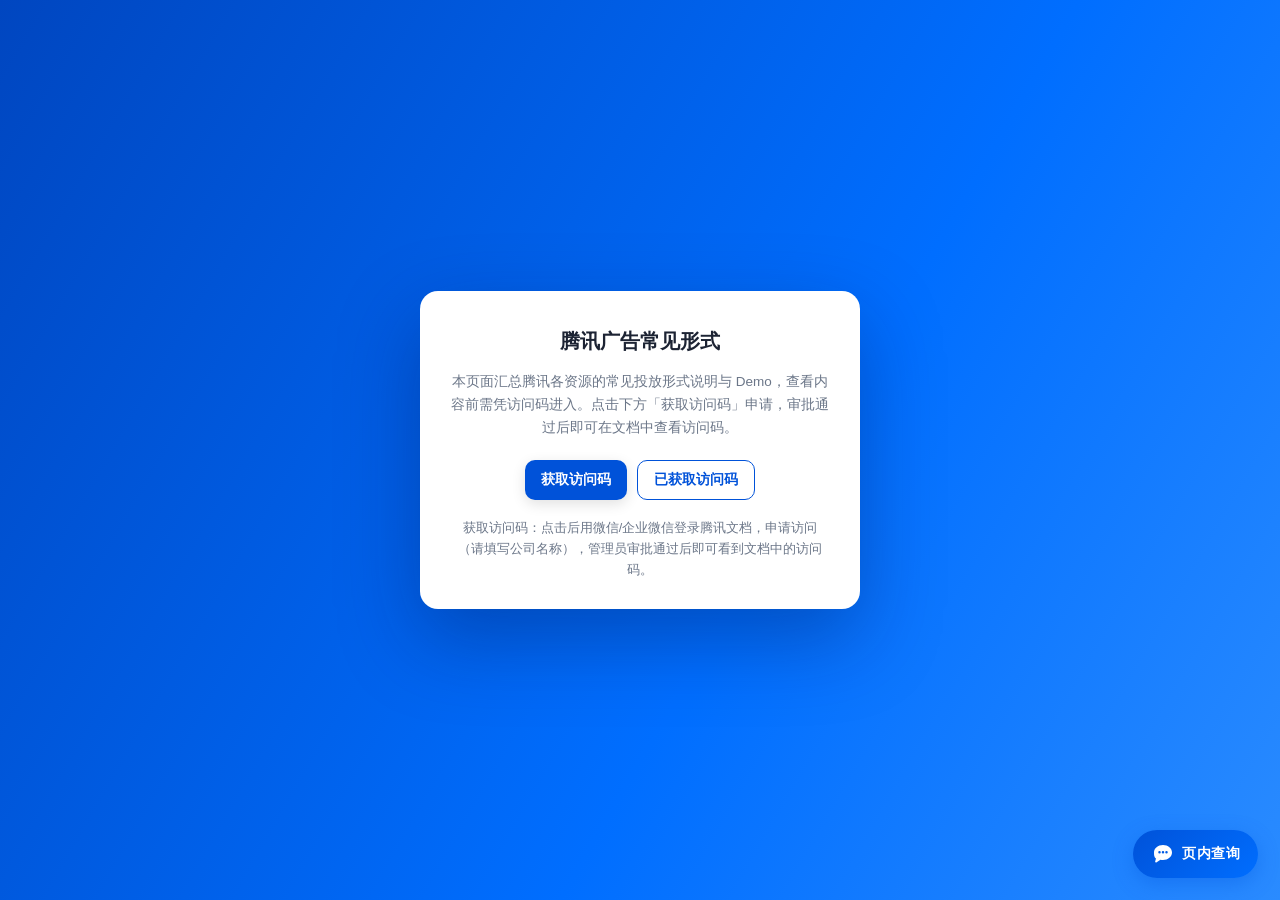
==== adformat/index.html @ 0b8632ed "init: 腾讯内容平台对外展示站群（门户+大剧/综艺/刊例/广告形式）" ====
<!DOCTYPE html>
<html lang="zh-CN">
<head>
<meta charset="UTF-8" />
<meta name="viewport" content="width=device-width, initial-scale=1.0" />
<title>腾讯广告常见形式</title>
<meta name="description" content="腾讯广告常见投放形式速查：腾讯视频合约 / 腾讯视频招商 / TME / 朋友圈，含形式位置说明、介绍文档与 Demo 视频。" />
<meta property="og:type" content="website" />
<meta property="og:title" content="腾讯广告常见形式" />
<meta property="og:description" content="常见投放形式速查：位置说明、介绍文档、Demo 视频。内部参考，访问需凭访问码。" />
<link rel="icon" href="favicon.svg" type="image/svg+xml" />
<link rel="stylesheet" href="assets/style.css" />
<link rel="stylesheet" href="assets/assistant.css" />
</head>
<body>

<header class="site-head">
  <a class="btn-home" href="./" title="返回首页"><svg viewBox="0 0 24 24" width="14" height="14" aria-hidden="true"><path fill="currentColor" d="M10.3 5.3a1 1 0 0 1 1.4 1.4L7.42 11H19a1 1 0 1 1 0 2H7.41l4.3 4.3a1 1 0 1 1-1.42 1.4l-6-6a1 1 0 0 1 0-1.4l6-6Z"/></svg>返回首页</a>
  <div class="head-inner">
    <h1 id="pageTitle">腾讯广告常见形式</h1>
    <p class="disclaimer">本页面汇总腾讯各资源常见投放形式的位置说明、介绍文档与 Demo 视频，仅供相关人员内部参考。形式名称、样式与投放规则可能随版本调整，一切以腾讯官方最新发布及业务对接人员确认为准，请勿对外传播。</p>
  </div>
</header>

<div class="board" id="board-adformat">
  <div class="af-toolbar">
    <p class="intro">按资源分页卡查看常见投放形式：点击<b>形式名称</b>可展开详细说明，右侧可查看<b>介绍文档</b>与<b>Demo 视频</b>。</p>
  </div>

  <!-- 资源页卡 -->
  <div class="af-tabs" id="afTabs"></div>

  <!-- 搜索 -->
  <div class="search-bar af-search">
    <svg class="search-icon" viewBox="0 0 24 24" width="20" height="20" aria-hidden="true"><circle cx="10.5" cy="10.5" r="6.5" fill="none" stroke="currentColor" stroke-width="2.4"/><path d="M15.6 15.6 21 21" fill="none" stroke="currentColor" stroke-width="2.6" stroke-linecap="round"/></svg>
    <input type="search" id="afSearch" placeholder="搜索投放形式名称或位置关键词…" autocomplete="off" />
    <button class="search-clear" id="afSearchClear" type="button" aria-label="清除搜索" hidden>×</button>
  </div>

  <main class="container af-container">
    <div id="afList"></div>
  </main>
</div>

<!-- 介绍文档预览浮层（PDF） -->
<div class="plan-viewer" id="docViewer" aria-hidden="true">
  <button class="btn-back" type="button" data-doc-close aria-label="返回">
    <svg viewBox="0 0 24 24" width="16" height="16" aria-hidden="true"><path fill="currentColor" d="M20 11H7.8l5.6-5.6L12 4l-8 8 8 8 1.4-1.4L7.8 13H20v-2Z"/></svg>
    返回
  </button>
  <div class="plan-backdrop" data-doc-close></div>
  <div class="plan-panel">
    <div class="plan-head">
      <h3 id="docName"></h3>
      <a class="btn btn-primary btn-sm" id="docDownload" download>下载</a>
    </div>
    <div class="plan-pages" id="docPages"></div>
  </div>
</div>

<!-- Demo 视频浮层 -->
<div class="plan-viewer" id="videoViewer" aria-hidden="true">
  <button class="btn-back" type="button" data-video-close aria-label="返回">
    <svg viewBox="0 0 24 24" width="16" height="16" aria-hidden="true"><path fill="currentColor" d="M20 11H7.8l5.6-5.6L12 4l-8 8 8 8 1.4-1.4L7.8 13H20v-2Z"/></svg>
    返回
  </button>
  <div class="plan-backdrop" data-video-close></div>
  <div class="plan-panel video-panel">
    <div class="plan-head">
      <h3 id="videoName"></h3>
      <a class="btn btn-primary btn-sm" id="videoDownload" download>下载</a>
    </div>
    <div class="video-stage" id="videoStage"></div>
  </div>
</div>

<div class="gate" id="gate">
  <div class="gate-card">
    <div class="gate-brand"><h2>腾讯广告常见形式</h2></div>
    <p class="gate-intro">本页面汇总腾讯各资源的常见投放形式说明与 Demo，查看内容前需凭访问码进入。点击下方「获取访问码」申请，审批通过后即可在文档中查看访问码。</p>
    <div class="gate-actions">
      <button class="btn btn-primary" id="btnGetCode" type="button">获取访问码</button>
      <button class="btn btn-ghost2" id="btnHaveCode" type="button">已获取访问码</button>
    </div>
    <div class="gate-code" id="gateCode" hidden>
      <input class="gate-input" type="text" id="codeInput" placeholder="请输入访问码" autocomplete="off" />
      <button class="btn btn-primary" id="btnVerify" type="button">确认</button>
      <p class="gate-err" id="codeErr" hidden>访问码不正确，请检查后重试，或重新获取。</p>
    </div>
    <p class="gate-tip">获取访问码：点击后用微信/企业微信登录腾讯文档，申请访问（请填写公司名称），管理员审批通过后即可看到文档中的访问码。</p>
  </div>
</div>

<footer class="site-footer">
  <p>本页面为对外公开资料 · 仅供商务参考 · © 2026</p>
  <a href="#" id="btnLogout" hidden>退出访问</a>
</footer>

<script src="assets/vendor/pdf.min.js"></script>
<script src="assets/app.js"></script>
<script src="assets/assistant.js"></script>
</body>
</html>
---- adformat/assets/style.css ----
:root {
  --blue: #0052d9;
  --blue-2: #006eff;
  --blue-soft: #eaf1ff;
  --ink: #1c2333;
  --ink-2: #6b7688;
  --line: #e6ebf5;
  --card: #ffffff;
  --bg: #f4f7fd;
  --radius: 16px;
  --shadow: 0 4px 18px rgba(20, 40, 90, 0.08);
  --shadow-hover: 0 10px 30px rgba(20, 60, 140, 0.16);
}

* { box-sizing: border-box; }
html { -webkit-text-size-adjust: 100%; }
body {
  margin: 0; font-family: -apple-system, BlinkMacSystemFont, "PingFang SC", "Microsoft YaHei", sans-serif;
  background: var(--bg); color: var(--ink); line-height: 1.6;
}

/* 顶部 */
.site-head {
  position: relative;
  background: linear-gradient(120deg, #0046c0 0%, #006eff 60%, #2a8bff 100%);
  color: #fff; padding: 34px 20px 30px; text-align: center;
}
.btn-home {
  position: absolute; left: 18px; top: 50%; transform: translateY(-50%);
  display: inline-flex; align-items: center; gap: 5px; z-index: 5;
  background: rgba(255, 255, 255, .16); color: #fff;
  border: 1px solid rgba(255, 255, 255, .38);
  font-size: 13px; font-weight: 700; padding: 7px 14px; border-radius: 999px;
  text-decoration: none; -webkit-backdrop-filter: blur(4px); backdrop-filter: blur(4px);
  transition: background .15s ease, border-color .15s ease;
}
.btn-home:hover { background: rgba(255, 255, 255, .32); border-color: rgba(255, 255, 255, .7); }
.btn-home svg { flex-shrink: 0; }
.head-inner h1 { margin: 0; font-size: 26px; font-weight: 800; letter-spacing: 2px; }
.head-inner .disclaimer {
  margin: 12px auto 0; max-width: 860px; text-align: left;
  font-size: 12px; line-height: 1.7; color: rgba(255, 255, 255, 0.72);
}

.container { max-width: 1120px; margin: 0 auto; padding: 30px 20px 60px; }

/* 工具栏 + 说明 */
.af-toolbar { margin: 0 0 14px; }
.intro {
  background: var(--card); border: 1px solid var(--line);
  border-radius: var(--radius); padding: 16px 20px; margin: 0;
  color: var(--ink-2); font-size: 14px; box-shadow: var(--shadow);
}
.intro b { color: var(--blue); }

/* 资源页卡 */
.af-tabs {
  display: flex; flex-wrap: wrap; gap: 10px;
  max-width: 1120px; margin: 0 auto 14px; padding: 0 20px;
}
.chip {
  border: 1px solid var(--line); background: #fff; color: var(--ink);
  font-size: 13px; font-weight: 700; padding: 8px 18px; border-radius: 999px; cursor: pointer;
  transition: border-color .12s ease, color .12s ease, background .12s ease;
}
.chip:hover { border-color: var(--blue); color: var(--blue); }
.chip-active { background: var(--blue); color: #fff; border-color: var(--blue); }
.chip-active:hover { background: var(--blue); color: #fff; border-color: var(--blue); }
.af-tab { display: inline-flex; align-items: center; gap: 7px; }
.af-tab-n {
  font-size: 11px; font-weight: 800; min-width: 18px; height: 18px; padding: 0 5px;
  display: inline-flex; align-items: center; justify-content: center; border-radius: 999px;
  background: var(--blue-soft); color: var(--blue);
}
.af-tab.chip-active .af-tab-n { background: rgba(255, 255, 255, .25); color: #fff; }

/* 搜索栏 */
.af-search { max-width: 1120px; padding: 0 20px 18px; position: relative; display: flex; align-items: center; }
.search-icon { position: absolute; left: 32px; top: 50%; transform: translateY(-50%); width: 20px; height: 20px; color: var(--blue); pointer-events: none; z-index: 1; }
#afSearch {
  flex: 1; min-width: 0; border: 1px solid var(--line); border-radius: 10px;
  padding: 10px 40px 10px 44px; font-size: 14px; outline: none; background: #fff;
}
#afSearch:focus { border-color: var(--blue); box-shadow: 0 0 0 3px var(--blue-soft); }
#afSearch::-webkit-search-cancel-button { display: none; }
.search-clear {
  position: absolute; right: 34px; top: 50%; transform: translateY(-50%);
  border: 0; background: #e8ecf3; color: #5b6575; width: 22px; height: 22px; border-radius: 50%;
  font-size: 14px; line-height: 1; cursor: pointer; display: inline-flex; align-items: center; justify-content: center;
}
.search-clear:hover { background: #d5dbe6; }
.search-clear[hidden] { display: none; }

/* 形式列表 */
.af-container { padding-top: 4px; }
.af-group { margin-bottom: 26px; }
.af-group-title { display: flex; align-items: center; gap: 10px; margin: 0 0 12px; font-size: 17px; font-weight: 800; }
.af-group-n { font-size: 12px; font-weight: 700; color: var(--blue); background: var(--blue-soft); padding: 2px 10px; border-radius: 999px; white-space: nowrap; }

.af-table {
  background: #fff; border: 1px solid var(--line); border-radius: 12px;
  box-shadow: var(--shadow); overflow: hidden;
}
.af-row {
  display: flex; align-items: center; gap: 14px;
  padding: 12px 16px; border-top: 1px solid var(--line);
}
.af-row:first-child { border-top: 0; }
.af-row-head {
  background: var(--blue-soft); color: var(--blue);
  font-size: 12px; font-weight: 800; position: sticky; top: 0; z-index: 1;
}
.af-row-clickable { cursor: pointer; transition: background .12s ease; }
.af-row-clickable:hover { background: #f8faff; }
.af-row-open { background: #f4f8ff; }

.af-cell { min-width: 0; }
.af-cell-name { flex: 0 0 210px; font-weight: 700; font-size: 14.5px; display: flex; align-items: center; gap: 6px; }
.af-cell-pos { flex: 1; min-width: 0; color: var(--ink-2); font-size: 13px; line-height: 1.5; }
.af-cell-btns { flex-shrink: 0; display: flex; gap: 8px; }
.af-caret { color: var(--blue); font-size: 12px; transition: transform .15s ease; display: inline-block; }
.af-row-open .af-caret { transform: rotate(90deg); }
.af-caret-none { visibility: hidden; }
.af-spec { display: block; font-size: 12px; color: #8a93a6; margin-top: 2px; }

.af-detail { background: #f9fbff; border-top: 1px dashed var(--line); }
.af-detail[hidden] { display: none; }
.af-detail-inner { padding: 14px 18px 16px 30px; }
.af-detail-inner .af-detail-name { font-size: 14px; font-weight: 800; margin: 0 0 6px; color: var(--ink); }
.af-desc { margin: 0; font-size: 13.5px; color: #525c6e; line-height: 1.75; }

/* 形式操作按钮 */
.btn-af {
  display: inline-flex; align-items: center; gap: 5px; white-space: nowrap;
  border: 1px solid var(--blue); background: #fff; color: var(--blue);
  font-size: 12.5px; font-weight: 700; padding: 7px 13px; border-radius: 9px;
  cursor: pointer; text-decoration: none; transition: background .12s ease;
}
.btn-af:hover { background: var(--blue-soft); }
.btn-af-doc { color: var(--blue); border-color: var(--blue); }
.btn-af-video { color: #0f9d63; border-color: #0f9d63; }
.btn-af-video:hover { background: #e6f6ef; }
.btn-af-off { color: #aab2c0; border-color: #e0e5ee; background: #f4f6fa; cursor: not-allowed; }

/* 空状态 */
.af-empty { text-align: center; padding: 70px 20px; color: var(--ink-2); }
.af-empty-icon { font-size: 46px; }
.af-empty p { font-size: 17px; font-weight: 800; margin: 14px 0 6px; color: var(--ink); }
.af-empty span { font-size: 13px; color: var(--ink-2); display: block; line-height: 1.7; }

/* 页脚 */
.site-footer { text-align: center; padding: 18px 20px 40px; color: var(--ink-2); font-size: 12px; }
.site-footer a { color: var(--blue); font-size: 12px; margin-top: 6px; display: inline-block; }

/* 文档 / 视频预览浮层 */
.plan-viewer { position: fixed; inset: 0; z-index: 100; display: none; touch-action: manipulation; }
.plan-viewer.open { display: block; }
.plan-backdrop { position: absolute; inset: 0; background: rgba(10, 18, 40, 0.6); }
.plan-panel {
  position: absolute; inset: 3vh 3vw; background: #fff; border-radius: 14px; overflow: hidden;
  display: flex; flex-direction: column; box-shadow: 0 30px 80px rgba(0, 0, 0, .4);
  animation: pop .18s ease;
}
@keyframes pop { from { transform: scale(.98); opacity: 0; } to { transform: scale(1); opacity: 1; } }
.plan-head {
  display: flex; align-items: center; justify-content: space-between; gap: 12px;
  padding: 12px 16px 12px 112px; border-bottom: 1px solid var(--line); background: #fafbfe; flex-shrink: 0;
}
.plan-head h3 { margin: 0; font-size: 15px; font-weight: 800; white-space: nowrap; overflow: hidden; text-overflow: ellipsis; }
.btn { display: inline-flex; align-items: center; gap: 7px; border: none; cursor: pointer; text-decoration: none; font-size: 14px; font-weight: 600; padding: 10px 16px; border-radius: 10px; transition: transform .12s ease, box-shadow .12s ease, background .12s ease; }
.btn-sm { padding: 8px 12px; font-size: 13px; }
.btn-primary { background: #fff; color: var(--blue); box-shadow: 0 4px 14px rgba(0, 0, 0, .12); }
.btn-primary:hover { transform: translateY(-1px); box-shadow: 0 8px 22px rgba(0, 0, 0, .18); }
.btn-back { flex-shrink: 0; background: #fff; color: var(--blue); border: 1px solid var(--blue); font-weight: 700; }
.btn-back:hover { background: var(--blue-soft); }
.pdf-page { display: block; height: auto; margin: 0 auto; box-shadow: 0 2px 12px rgba(0, 0, 0, .35); background: #fff; }
.pdf-loading, .pdf-error { color: #fff; padding: 48px 20px; text-align: center; font-size: 14px; line-height: 1.7; }
.plan-pages { flex: 1; width: 100%; overflow: auto; background: #525659; padding: 16px; }

/* 视频面板 */
.video-panel { background: #fff; }
.video-stage { flex: 1; width: 100%; overflow: auto; background: #0e1218; display: flex; align-items: center; justify-content: center; padding: 16px; }
.af-video { max-width: 100%; max-height: 100%; border-radius: 8px; background: #000; }

/* 访问门禁 */
.gate {
  position: fixed; inset: 0; z-index: 70;
  display: flex; align-items: center; justify-content: center; padding: 20px;
  background: linear-gradient(120deg, #0046c0 0%, #006eff 60%, #2a8bff 100%);
}
.gate[hidden] { display: none; }
.gate-card { width: 100%; max-width: 440px; background: #fff; border-radius: 18px; padding: 34px 30px 28px; box-shadow: 0 30px 80px rgba(0, 20, 80, .35); text-align: center; }
.gate-brand { display: flex; align-items: center; justify-content: center; gap: 12px; margin-bottom: 14px; }
.gate-brand h2 { margin: 0; font-size: 20px; font-weight: 800; }
.gate-intro { color: var(--ink-2); font-size: 13.5px; line-height: 1.7; margin: 0 0 20px; }
.gate-actions { display: flex; gap: 10px; justify-content: center; flex-wrap: wrap; }
.gate-actions .btn-primary { background: var(--blue); color: #fff; }
.gate-actions .btn-primary:hover { background: var(--blue-2); }
.btn-ghost2 { background: #fff; color: var(--blue); border: 1px solid var(--blue); }
.btn-ghost2:hover { background: var(--blue-soft); }
.gate-code { margin-top: 16px; display: flex; gap: 8px; justify-content: center; flex-wrap: wrap; }
.gate-code[hidden] { display: none; }
.gate-input { border: 1px solid var(--line); border-radius: 10px; padding: 10px 14px; font-size: 14px; width: 100%; max-width: 220px; outline: none; }
.gate-input:focus { border-color: var(--blue); }
.gate-err { color: #c0392b; font-size: 12.5px; margin: 10px 0 0; width: 100%; }
.gate-err[hidden] { display: none; }
.gate-tip { color: var(--ink-2); font-size: 12.5px; margin: 18px 0 0; line-height: 1.7; }

/* 移动端 */
@media (max-width: 767px) {
  .site-head { padding: 26px 16px 24px; }
  .head-inner h1 { font-size: 21px; }
  .container { padding: 22px 14px 50px; }
  .af-tabs { gap: 8px; padding: 0 14px; }
  .chip { font-size: 12.5px; padding: 7px 14px; }
  .af-search { padding: 0 14px 16px; }
  .search-icon { left: 28px; }
  .search-clear { right: 28px; }
  .af-toolbar, .af-tabs, .af-search { max-width: 100%; }
}
@media (max-width: 640px) {
  .af-row { flex-wrap: wrap; gap: 8px; padding: 11px 12px; }
  .af-row-head { display: none; }
  .af-cell-name { flex: 1 0 100%; }
  .af-cell-pos { flex: 1 0 100%; order: 2; }
  .af-cell-btns { flex: 1 0 100%; order: 3; justify-content: flex-start; }
  .plan-panel { inset: 0; border-radius: 0; }
  .plan-head { flex-wrap: wrap; row-gap: 8px; }
}
---- adformat/assets/assistant.css ----
/* ============================================================
   站内智能助手样式（独立文件，避免污染主样式）
   ============================================================ */
.ai-root { position: fixed; right: 22px; bottom: 22px; z-index: 9999; font-size: 14px; }

/* 悬浮按钮 */
.ai-fab {
  display: inline-flex; align-items: center; gap: 7px;
  border: 0; cursor: pointer;
  background: linear-gradient(135deg, #0052d9 0%, #006eff 100%);
  color: #fff; padding: 12px 18px; border-radius: 999px;
  font-size: 14px; font-weight: 700; letter-spacing: .5px;
  box-shadow: 0 6px 20px rgba(0, 82, 217, .34);
  transition: transform .15s ease, box-shadow .15s ease;
}
.ai-fab:hover { transform: translateY(-2px); box-shadow: 0 10px 26px rgba(0, 82, 217, .42); }
.ai-fab-on { background: linear-gradient(135deg, #3d4757 0%, #5b6575 100%); box-shadow: 0 6px 18px rgba(60, 70, 85, .3); }
.ai-fab svg { flex-shrink: 0; }

/* 面板 */
.ai-panel {
  position: absolute; right: 0; bottom: 60px;
  width: 380px; max-width: calc(100vw - 44px);
  height: 520px; max-height: calc(100vh - 130px);
  background: #fff; border-radius: 16px; overflow: hidden;
  border: 1px solid #e3e8f0;
  box-shadow: 0 18px 50px rgba(20, 30, 50, .22);
  display: flex; flex-direction: column;
  animation: aiIn .18s ease;
}
.ai-panel[hidden] { display: none; }
@keyframes aiIn { from { opacity: 0; transform: translateY(10px); } to { opacity: 1; transform: none; } }

.ai-head {
  flex-shrink: 0; display: flex; align-items: center; justify-content: space-between;
  padding: 13px 14px; color: #fff;
  background: linear-gradient(120deg, #0046c0 0%, #006eff 70%, #2a8bff 100%);
}
.ai-head-l { display: flex; align-items: center; gap: 7px; min-width: 0; }
.ai-head b { font-size: 14.5px; font-weight: 800; letter-spacing: .5px; }
.ai-sub { font-size: 11.5px; color: rgba(255, 255, 255, .78); }
.ai-dot {
  width: 8px; height: 8px; border-radius: 50%; background: #4ade80;
  box-shadow: 0 0 0 3px rgba(74, 222, 128, .28); flex-shrink: 0;
}
.ai-x {
  border: 0; background: rgba(255, 255, 255, .18); color: #fff;
  width: 26px; height: 26px; border-radius: 50%; cursor: pointer;
  font-size: 18px; line-height: 1; display: inline-flex; align-items: center; justify-content: center;
  flex-shrink: 0; transition: background .15s ease;
}
.ai-x:hover { background: rgba(255, 255, 255, .34); }

/* 消息区 */
.ai-body {
  flex: 1; min-height: 0; overflow-y: auto;
  padding: 14px 13px 6px; background: #f6f8fc;
}
.ai-msg { display: flex; margin-bottom: 11px; }
.ai-me { justify-content: flex-end; }
.ai-bot { justify-content: flex-start; }
.ai-bub {
  max-width: 86%; padding: 9px 12px; border-radius: 12px;
  line-height: 1.72; font-size: 13.5px; word-break: break-word;
}
.ai-me .ai-bub { background: var(--blue, #0052d9); color: #fff; border-bottom-right-radius: 4px; }
.ai-bot .ai-bub {
  background: #fff; color: #2c3444; border: 1px solid #e6ebf3;
  border-bottom-left-radius: 4px; box-shadow: 0 1px 3px rgba(20, 30, 50, .04);
}
.ai-bot .ai-bub b { color: #0046c0; }
.ai-hr { border: 0; border-top: 1px dashed #dfe5ee; margin: 9px 0; }

/* 打字动画 */
.ai-typing { display: inline-flex; gap: 4px; padding: 2px 0; }
.ai-typing i {
  width: 6px; height: 6px; border-radius: 50%; background: #b6c0d0;
  animation: aiBlink 1s infinite ease-in-out;
}
.ai-typing i:nth-child(2) { animation-delay: .15s; }
.ai-typing i:nth-child(3) { animation-delay: .3s; }
@keyframes aiBlink { 0%, 80%, 100% { opacity: .3; transform: translateY(0); } 40% { opacity: 1; transform: translateY(-3px); } }

/* 快捷问题 */
.ai-quick {
  flex-shrink: 0; display: flex; gap: 6px; flex-wrap: wrap;
  padding: 8px 12px; background: #f6f8fc; border-top: 1px solid #eaeff6;
}
.ai-chip {
  border: 1px solid #cfdbf0; background: #fff; color: #0052d9;
  font-size: 12px; padding: 5px 11px; border-radius: 999px; cursor: pointer;
  transition: background .13s ease, border-color .13s ease;
}
.ai-chip:hover { background: #eaf2ff; border-color: #9dbcf0; }

/* 输入区 */
.ai-input {
  flex-shrink: 0; display: flex; gap: 8px; align-items: center;
  padding: 10px 12px; background: #fff; border-top: 1px solid #eaeff6;
}
.ai-input input {
  flex: 1; min-width: 0; border: 1px solid #dde4ef; border-radius: 10px;
  padding: 9px 12px; font-size: 13.5px; outline: none; background: #fbfcfe;
}
.ai-input input:focus { border-color: var(--blue, #0052d9); background: #fff; box-shadow: 0 0 0 3px rgba(0, 82, 217, .1); }
.ai-input button {
  flex-shrink: 0; border: 0; cursor: pointer;
  width: 36px; height: 36px; border-radius: 10px;
  background: var(--blue, #0052d9); color: #fff;
  display: inline-flex; align-items: center; justify-content: center;
  transition: background .15s ease;
}
.ai-input button:hover { background: #0046c0; }

/* 移动端 */
@media (max-width: 640px) {
  .ai-root { right: 14px; bottom: 14px; }
  .ai-fab { padding: 11px 15px; font-size: 13px; }
  .ai-fab-txt { display: none; }
  .ai-fab { padding: 13px; }
  .ai-panel {
    width: calc(100vw - 28px); height: calc(100vh - 110px);
    right: 0; bottom: 56px;
  }
  .ai-bub { max-width: 90%; font-size: 13px; }
}
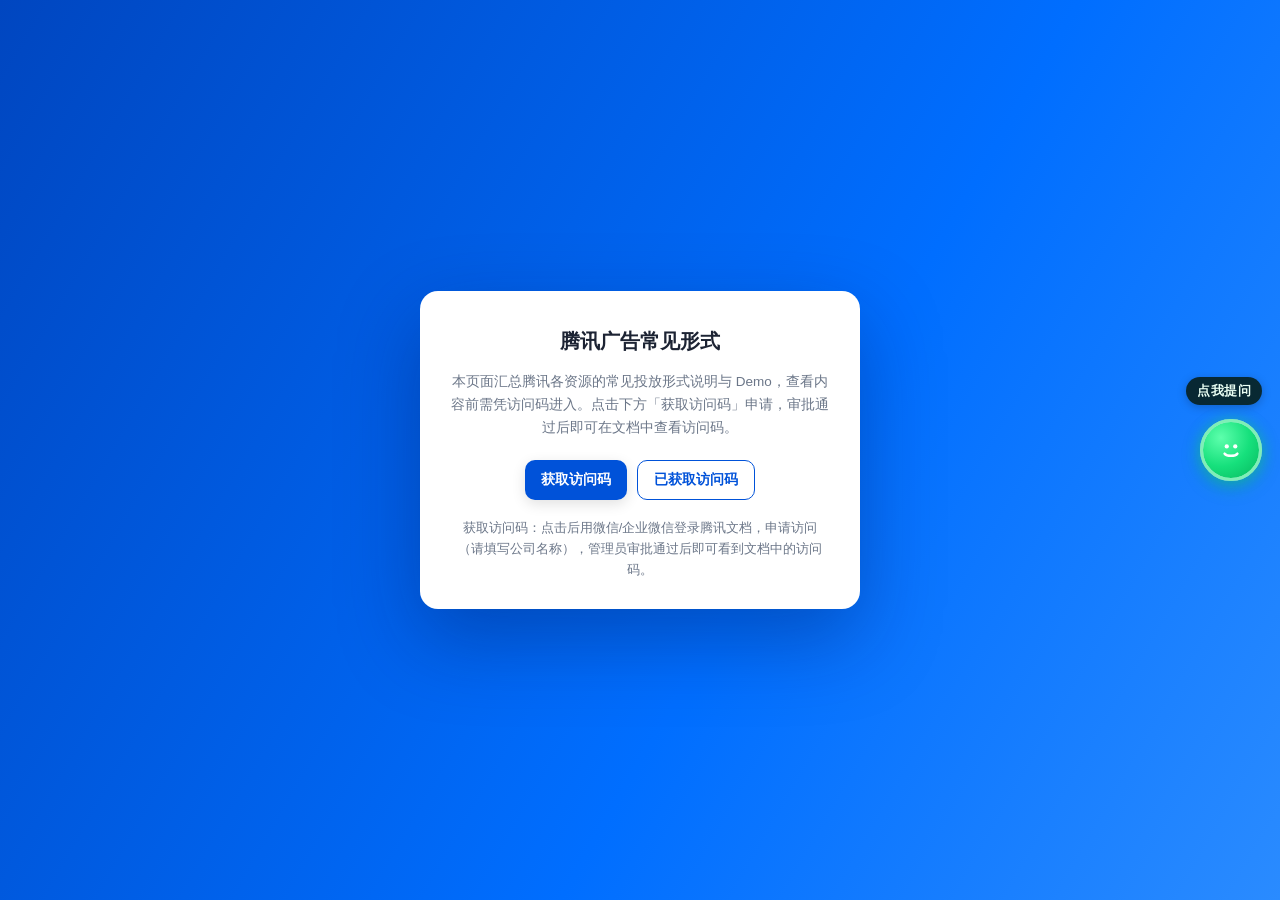
==== commit c8bb9272: "chore: 静态资源引用加版本号 v=20260908，避免浏览器缓存旧数据" ====
--- a/adformat/index.html
+++ b/adformat/index.html
@@ -9,13 +9,13 @@
 <meta property="og:title" content="腾讯广告常见形式" />
 <meta property="og:description" content="常见投放形式速查：位置说明、介绍文档、Demo 视频。内部参考，访问需凭访问码。" />
 <link rel="icon" href="favicon.svg" type="image/svg+xml" />
-<link rel="stylesheet" href="assets/style.css" />
+<link rel="stylesheet" href="assets/style.css?v=20260908" />
 <link rel="stylesheet" href="assets/assistant.css" />
 </head>
 <body>
 
 <header class="site-head">
-  <a class="btn-home" href="./" title="返回首页"><svg viewBox="0 0 24 24" width="14" height="14" aria-hidden="true"><path fill="currentColor" d="M10.3 5.3a1 1 0 0 1 1.4 1.4L7.42 11H19a1 1 0 1 1 0 2H7.41l4.3 4.3a1 1 0 1 1-1.42 1.4l-6-6a1 1 0 0 1 0-1.4l6-6Z"/></svg>返回首页</a>
+  <a class="btn-home" href="../" title="返回首页"><svg viewBox="0 0 24 24" width="14" height="14" aria-hidden="true"><path fill="currentColor" d="M10.3 5.3a1 1 0 0 1 1.4 1.4L7.42 11H19a1 1 0 1 1 0 2H7.41l4.3 4.3a1 1 0 1 1-1.42 1.4l-6-6a1 1 0 0 1 0-1.4l6-6Z"/></svg>返回首页</a>
   <div class="head-inner">
     <h1 id="pageTitle">腾讯广告常见形式</h1>
     <p class="disclaimer">本页面汇总腾讯各资源常见投放形式的位置说明、介绍文档与 Demo 视频，仅供相关人员内部参考。形式名称、样式与投放规则可能随版本调整，一切以腾讯官方最新发布及业务对接人员确认为准，请勿对外传播。</p>
@@ -97,7 +97,7 @@
 </footer>
 
 <script src="assets/vendor/pdf.min.js"></script>
-<script src="assets/app.js"></script>
+<script src="assets/app.js?v=20260908"></script>
 <script src="assets/assistant.js"></script>
 </body>
 </html>
--- a/adformat/assets/style.css
+++ b/adformat/assets/style.css
@@ -26,16 +26,17 @@
   color: #fff; padding: 34px 20px 30px; text-align: center;
 }
 .btn-home {
-  position: absolute; left: 18px; top: 50%; transform: translateY(-50%);
-  display: inline-flex; align-items: center; gap: 5px; z-index: 5;
-  background: rgba(255, 255, 255, .16); color: #fff;
-  border: 1px solid rgba(255, 255, 255, .38);
-  font-size: 13px; font-weight: 700; padding: 7px 14px; border-radius: 999px;
-  text-decoration: none; -webkit-backdrop-filter: blur(4px); backdrop-filter: blur(4px);
-  transition: background .15s ease, border-color .15s ease;
-}
-.btn-home:hover { background: rgba(255, 255, 255, .32); border-color: rgba(255, 255, 255, .7); }
-.btn-home svg { flex-shrink: 0; }
+  position: fixed; left: 0; top: 14px; z-index: 60;
+  display: inline-flex; align-items: center; gap: 5px;
+  background: rgba(20, 28, 46, .82); color: #fff;
+  border: 0; border-left: 0;
+  font-size: 15px; font-weight: 700; padding: 11px 22px 11px 18px; border-radius: 0 999px 999px 0;
+  text-decoration: none;
+  box-shadow: 0 4px 14px rgba(0, 0, 0, .28);
+  transition: background .15s ease;
+}
+.btn-home:hover { background: rgba(20, 28, 46, .95); }
+.btn-home svg { flex-shrink: 0; width: 17px; height: 17px; }
 .head-inner h1 { margin: 0; font-size: 26px; font-weight: 800; letter-spacing: 2px; }
 .head-inner .disclaimer {
   margin: 12px auto 0; max-width: 860px; text-align: left;
@@ -99,25 +100,42 @@
 
 .af-table {
   background: #fff; border: 1px solid var(--line); border-radius: 12px;
-  box-shadow: var(--shadow); overflow: hidden;
+  box-shadow: var(--shadow); overflow-x: auto; overflow-y: hidden;
 }
 .af-row {
-  display: flex; align-items: center; gap: 14px;
+  display: flex; align-items: center; gap: 10px;
   padding: 12px 16px; border-top: 1px solid var(--line);
+  min-width: 1060px;
 }
 .af-row:first-child { border-top: 0; }
 .af-row-head {
   background: var(--blue-soft); color: var(--blue);
   font-size: 12px; font-weight: 800; position: sticky; top: 0; z-index: 1;
 }
+.af-row-head .af-cell {
+  font-size: 12px; font-weight: 800; color: var(--blue);
+  line-height: 1.4; display: flex; align-items: center;
+}
 .af-row-clickable { cursor: pointer; transition: background .12s ease; }
 .af-row-clickable:hover { background: #f8faff; }
 .af-row-open { background: #f4f8ff; }
 
 .af-cell { min-width: 0; }
-.af-cell-name { flex: 0 0 210px; font-weight: 700; font-size: 14.5px; display: flex; align-items: center; gap: 6px; }
-.af-cell-pos { flex: 1; min-width: 0; color: var(--ink-2); font-size: 13px; line-height: 1.5; }
-.af-cell-btns { flex-shrink: 0; display: flex; gap: 8px; }
+.af-cell-major { flex: 0 0 80px; }
+.af-major-tag { font-size: 12.5px; font-weight: 700; color: var(--blue); line-height: 1.4; }
+.af-cell-member { flex: 0 0 72px; }
+.af-member-tag { font-size: 12.5px; font-weight: 700; line-height: 1.4; }
+.af-member-yes { color: #0f9d63; }
+.af-member-no { color: #98a2b3; }
+.af-cell-duration { flex: 0 0 120px; }
+.af-duration-tag { font-size: 12.5px; font-weight: 700; color: #c76a00; line-height: 1.4; }
+.af-cell-name { flex: 0 0 170px; font-weight: 700; font-size: 14.5px; display: flex; align-items: center; gap: 6px; }
+.af-cell-name b { min-width: 0; }
+.af-cell-pos { flex: 1 1 auto; min-width: 200px; color: var(--ink-2); font-size: 13px; line-height: 1.5; }
+.af-cell-demo { flex: 0 0 150px; min-width: 0; color: var(--ink-2); font-size: 13px; line-height: 1.5; }
+.af-cell-btns { flex-shrink: 0; display: flex; gap: 8px; align-items: flex-start; }
+.af-btn-col { display: flex; flex-direction: column; align-items: flex-start; min-width: 0; }
+.af-demo-note { display: none; margin-top: 6px; font-size: 12px; color: #8a93a6; line-height: 1.45; max-width: 160px; word-break: break-word; }
 .af-caret { color: var(--blue); font-size: 12px; transition: transform .15s ease; display: inline-block; }
 .af-row-open .af-caret { transform: rotate(90deg); }
 .af-caret-none { visibility: hidden; }
@@ -171,7 +189,12 @@
 .btn-sm { padding: 8px 12px; font-size: 13px; }
 .btn-primary { background: #fff; color: var(--blue); box-shadow: 0 4px 14px rgba(0, 0, 0, .12); }
 .btn-primary:hover { transform: translateY(-1px); box-shadow: 0 8px 22px rgba(0, 0, 0, .18); }
-.btn-back { flex-shrink: 0; background: #fff; color: var(--blue); border: 1px solid var(--blue); font-weight: 700; }
+.btn-back {
+  position: absolute; top: 16px; left: 16px; z-index: 5;
+  display: inline-flex; align-items: center; gap: 6px;
+  flex-shrink: 0; padding: 8px 14px; border-radius: 10px;
+  background: #fff; color: var(--blue); border: 1px solid var(--blue); font-weight: 700;
+}
 .btn-back:hover { background: var(--blue-soft); }
 .pdf-page { display: block; height: auto; margin: 0 auto; box-shadow: 0 2px 12px rgba(0, 0, 0, .35); background: #fff; }
 .pdf-loading, .pdf-error { color: #fff; padding: 48px 20px; text-align: center; font-size: 14px; line-height: 1.7; }
@@ -219,11 +242,22 @@
   .af-toolbar, .af-tabs, .af-search { max-width: 100%; }
 }
 @media (max-width: 640px) {
-  .af-row { flex-wrap: wrap; gap: 8px; padding: 11px 12px; }
+  .af-row { flex-wrap: wrap; gap: 8px; padding: 11px 12px; min-width: 0; }
   .af-row-head { display: none; }
-  .af-cell-name { flex: 1 0 100%; }
-  .af-cell-pos { flex: 1 0 100%; order: 2; }
-  .af-cell-btns { flex: 1 0 100%; order: 3; justify-content: flex-start; }
+  .af-cell-major { flex: 0 0 auto; order: 0; }
+  .af-major-tag { font-size: 11.5px; }
+  .af-cell-member { flex: 0 0 auto; order: 0; }
+  .af-member-tag { font-size: 11.5px; }
+  .af-cell-duration { flex: 1 1 auto; min-width: 0; order: 0; }
+  .af-duration-tag { font-size: 11.5px; }
+  /* 形式名称独占一行，避免被其他列压成竖排 */
+  .af-cell-name { flex: 1 1 100%; min-width: 0; order: 1; font-size: 15px; }
+  .af-cell-pos { flex: 1 1 100%; max-width: 100%; margin-left: 0; order: 2; text-align: left; font-size: 12.5px; line-height: 1.5; }
+  .af-cell-pos .af-spec { text-align: left; }
+  .af-cell-demo { display: none; }
+  .af-cell-btns { flex: 1 0 100%; order: 3; justify-content: flex-start; align-items: flex-start; gap: 10px; }
+  .af-btn-col-video { max-width: 150px; }
+  .af-demo-note { display: block; }
   .plan-panel { inset: 0; border-radius: 0; }
   .plan-head { flex-wrap: wrap; row-gap: 8px; }
 }
--- a/adformat/assets/assistant.css
+++ b/adformat/assets/assistant.css
@@ -1,27 +1,78 @@
 /* ============================================================
    站内智能助手样式（独立文件，避免污染主样式）
    ============================================================ */
-.ai-root { position: fixed; right: 22px; bottom: 22px; z-index: 9999; font-size: 14px; }
+.ai-root {
+  position: fixed; right: 18px; top: 50%; bottom: auto;
+  transform: translateY(-50%); z-index: 9999; font-size: 14px;
+}
 
 /* 悬浮按钮 */
 .ai-fab {
-  display: inline-flex; align-items: center; gap: 7px;
-  border: 0; cursor: pointer;
-  background: linear-gradient(135deg, #0052d9 0%, #006eff 100%);
-  color: #fff; padding: 12px 18px; border-radius: 999px;
-  font-size: 14px; font-weight: 700; letter-spacing: .5px;
-  box-shadow: 0 6px 20px rgba(0, 82, 217, .34);
-  transition: transform .15s ease, box-shadow .15s ease;
-}
-.ai-fab:hover { transform: translateY(-2px); box-shadow: 0 10px 26px rgba(0, 82, 217, .42); }
-.ai-fab-on { background: linear-gradient(135deg, #3d4757 0%, #5b6575 100%); box-shadow: 0 6px 18px rgba(60, 70, 85, .3); }
+  position: relative;
+  width: 62px; height: 62px; margin: 0; padding: 0; border-radius: 50%;
+  display: inline-flex; align-items: center; justify-content: center;
+  border: 3px solid #fff; cursor: pointer;
+  background: radial-gradient(circle at 32% 28%, #5dffac 0%, #16e07c 52%, #06b85f 100%);
+  box-shadow: 0 6px 18px rgba(6, 184, 95, .45);
+  transition: transform .15s ease;
+  animation: aiNudge 5s infinite ease-in-out;
+}
+/* 光晕扩散闪烁 */
+.ai-fab::after {
+  content: ""; position: absolute; inset: -3px; border-radius: 50%;
+  border: 3px solid rgba(22, 224, 124, .55);
+  box-shadow: 0 0 14px rgba(22, 224, 124, .35);
+  animation: aiHalo 2.2s ease-out infinite;
+  pointer-events: none;
+}
+@keyframes aiHalo {
+  0% { transform: scale(1); opacity: .85; }
+  70% { transform: scale(1.5); opacity: 0; }
+  100% { transform: scale(1.5); opacity: 0; }
+}
+.ai-fab-on::after { animation: none; opacity: 0; }
+.ai-fab:hover { transform: scale(1.07); }
+.ai-fab:active { transform: scale(.95); }
+.ai-fab-on { animation: none; }
 .ai-fab svg { flex-shrink: 0; }
+/* 常驻「小助手」文字标签 */
+.ai-fab-label {
+  position: absolute; right: 0; bottom: 76px;
+  background: rgba(6, 26, 16, .85); color: #eafff4;
+  font-size: 12.5px; font-weight: 700; letter-spacing: .5px;
+  padding: 4px 11px; border-radius: 999px; white-space: nowrap;
+  pointer-events: none; box-shadow: 0 2px 10px rgba(0, 0, 0, .22);
+}
+.ai-fab.ai-fab-on + .ai-fab-label { display: none; }
+@keyframes aiNudge {
+  0%, 92%, 100% {
+    transform: translateY(0);
+    box-shadow: 0 6px 18px rgba(6, 184, 95, .45);
+  }
+  93.2% {
+    transform: translateY(-5px);
+    box-shadow: 0 9px 22px rgba(6, 184, 95, .5);
+  }
+  94.4% {
+    transform: translateY(0);
+    box-shadow: 0 6px 18px rgba(6, 184, 95, .45);
+  }
+  95.4% {
+    transform: translateY(-2px);
+    box-shadow: 0 8px 20px rgba(6, 184, 95, .47);
+  }
+  96.2% {
+    transform: translateY(0);
+    box-shadow: 0 6px 18px rgba(6, 184, 95, .45);
+  }
+}
 
 /* 面板 */
 .ai-panel {
-  position: absolute; right: 0; bottom: 60px;
-  width: 380px; max-width: calc(100vw - 44px);
-  height: 520px; max-height: calc(100vh - 130px);
+  position: absolute; right: 82px; top: 50%; bottom: auto;
+  transform: translateY(-50%);
+  width: 380px; max-width: calc(100vw - 140px);
+  height: 520px; max-height: calc(100vh - 80px);
   background: #fff; border-radius: 16px; overflow: hidden;
   border: 1px solid #e3e8f0;
   box-shadow: 0 18px 50px rgba(20, 30, 50, .22);
@@ -56,7 +107,7 @@
   flex: 1; min-height: 0; overflow-y: auto;
   padding: 14px 13px 6px; background: #f6f8fc;
 }
-.ai-msg { display: flex; margin-bottom: 11px; }
+.ai-msg { display: flex; flex-wrap: wrap; margin-bottom: 11px; }
 .ai-me { justify-content: flex-end; }
 .ai-bot { justify-content: flex-start; }
 .ai-bub {
@@ -70,6 +121,34 @@
 }
 .ai-bot .ai-bub b { color: #0046c0; }
 .ai-hr { border: 0; border-top: 1px dashed #dfe5ee; margin: 9px 0; }
+
+/* 每条回答下方的「有帮助吗 / 纠错」条 */
+.ai-fb {
+  flex: 1 1 100%; max-width: 100%; margin: 4px 0 2px; display: flex; flex-wrap: wrap;
+  align-items: center; gap: 6px; font-size: 12px; color: #8a94a6;
+}
+.ai-fb-tip { margin-right: 2px; }
+.ai-fb button {
+  border: 1px solid #d7deea; background: #f6f8fc; color: #4a5568;
+  border-radius: 999px; padding: 3px 10px; font-size: 12px; cursor: pointer;
+  transition: background .15s ease, border-color .15s ease, color .15s ease;
+}
+.ai-fb button:hover { background: #eef2f9; border-color: #c2ccdd; }
+.ai-fb .ai-fb-no:hover { background: #fff0f0; border-color: #f3b4b4; color: #c0392b; }
+.ai-fb .ai-fb-fix:hover { background: #eaf2ff; border-color: #b9d2ff; color: #0052d9; }
+.ai-fb button:disabled { opacity: .5; cursor: default; }
+.ai-fb-box { flex-basis: 100%; display: flex; gap: 6px; margin-top: 4px; }
+.ai-fb-ta {
+  flex: 1; resize: vertical; border: 1px solid #d7deea; border-radius: 8px;
+  padding: 6px 8px; font-size: 12.5px; font-family: inherit; line-height: 1.5; color: #2c3444;
+}
+.ai-fb-ta:focus { outline: none; border-color: #0052d9; }
+.ai-fb-send {
+  align-self: flex-end; border: 0; background: #0052d9; color: #fff;
+  border-radius: 8px; padding: 6px 12px; font-size: 12.5px; font-weight: 600;
+}
+.ai-fb-send:hover { background: #0046c0; }
+.ai-fb-ok { flex-basis: 100%; color: #1f9d55; font-weight: 600; }
 
 /* 打字动画 */
 .ai-typing { display: inline-flex; gap: 4px; padding: 2px 0; }
@@ -114,13 +193,12 @@
 
 /* 移动端 */
 @media (max-width: 640px) {
-  .ai-root { right: 14px; bottom: 14px; }
-  .ai-fab { padding: 11px 15px; font-size: 13px; }
-  .ai-fab-txt { display: none; }
-  .ai-fab { padding: 13px; }
+  .ai-root { right: 14px; bottom: 14px; top: auto; transform: none; }
+  .ai-fab { width: 56px; height: 56px; }
+  .ai-fab-label { bottom: 68px; font-size: 12px; }
   .ai-panel {
     width: calc(100vw - 28px); height: calc(100vh - 110px);
-    right: 0; bottom: 56px;
+    right: 0; bottom: 56px; top: auto; transform: none;
   }
   .ai-bub { max-width: 90%; font-size: 13px; }
 }
